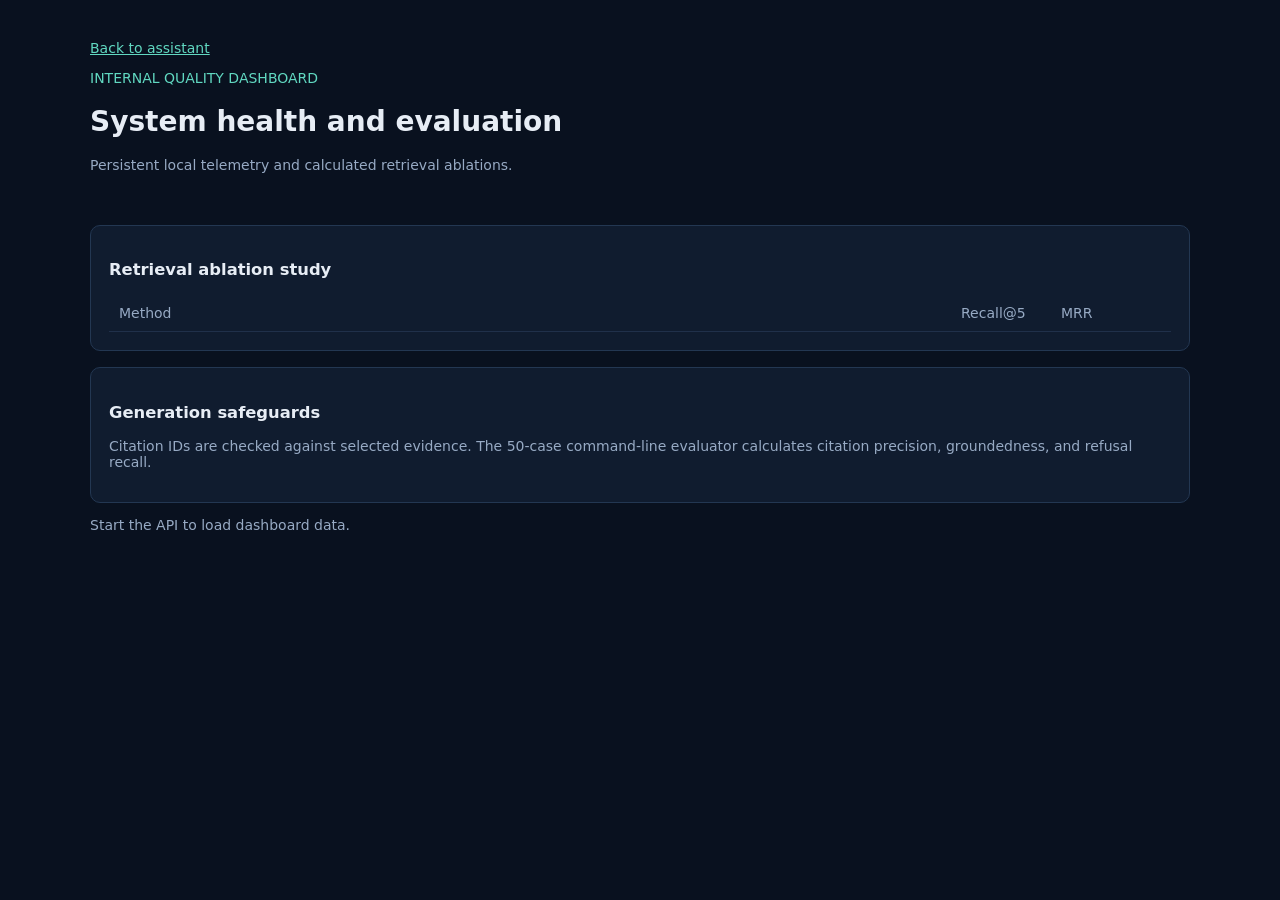
==== frontend/dashboard.html @ 28140f36 "Initial TradeDocs AI portfolio project" ====
<!doctype html><html><head><meta charset="utf-8"><title>TradeDocs AI Evaluation</title><style>body{margin:0;background:#09111f;color:#e7edf5;font:14px system-ui}.wrap{max-width:1100px;margin:auto;padding:40px}.back,.good{color:#61d8c1}.muted{color:#97aac4}.grid{display:grid;grid-template-columns:repeat(4,1fr);gap:14px;margin:26px 0}.card,.panel{background:#101c2f;border:1px solid #233752;border-radius:10px;padding:18px}.value{font-size:25px;margin-top:8px}.panel{margin-top:16px}.row{display:grid;grid-template-columns:1fr 100px 100px;padding:10px;border-bottom:1px solid #20304a}@media(max-width:700px){.grid{grid-template-columns:repeat(2,1fr)}}</style></head><body><main class="wrap"><a class="back" href="/">Back to assistant</a><p class="good">INTERNAL QUALITY DASHBOARD</p><h1>System health and evaluation</h1><p class="muted">Persistent local telemetry and calculated retrieval ablations.</p><section class="grid" id="cards"></section><section class="panel"><h3>Retrieval ablation study</h3><div class="row muted"><span>Method</span><span>Recall@5</span><span>MRR</span></div><div id="ablation"></div></section><section class="panel"><h3>Generation safeguards</h3><p class="muted">Citation IDs are checked against selected evidence. The 50-case command-line evaluator calculates citation precision, groundedness, and refusal recall.</p></section></main><script>const fmt=v=>v==null?'--':v<=1?(v*100).toFixed(0)+'%':v.toFixed(1)+' ms';Promise.all([fetch('/metrics').then(r=>r.json()),fetch('/evaluation/results').then(r=>r.json())]).then(([m,e])=>{cards.innerHTML=[['Total queries',m.total_queries],['Helpful rate',m.helpful_rate],['p50 latency',m.p50_latency_ms],['Insufficient evidence',m.unanswerable_rate]].map(x=>`<article class="card"><div class="muted">${x[0]}</div><div class="value">${fmt(x[1])}</div></article>`).join('');ablation.innerHTML=Object.entries(e.retrieval).map(([k,v])=>`<div class="row"><span>${k.replace('_',' + ')}</span><span class="good">${fmt(v.recall_at_5)}</span><span>${v.mrr}</span></div>`).join('')}).catch(()=>document.querySelector('.wrap').insertAdjacentHTML('beforeend','<p class="muted">Start the API to load dashboard data.</p>'))</script></body></html>
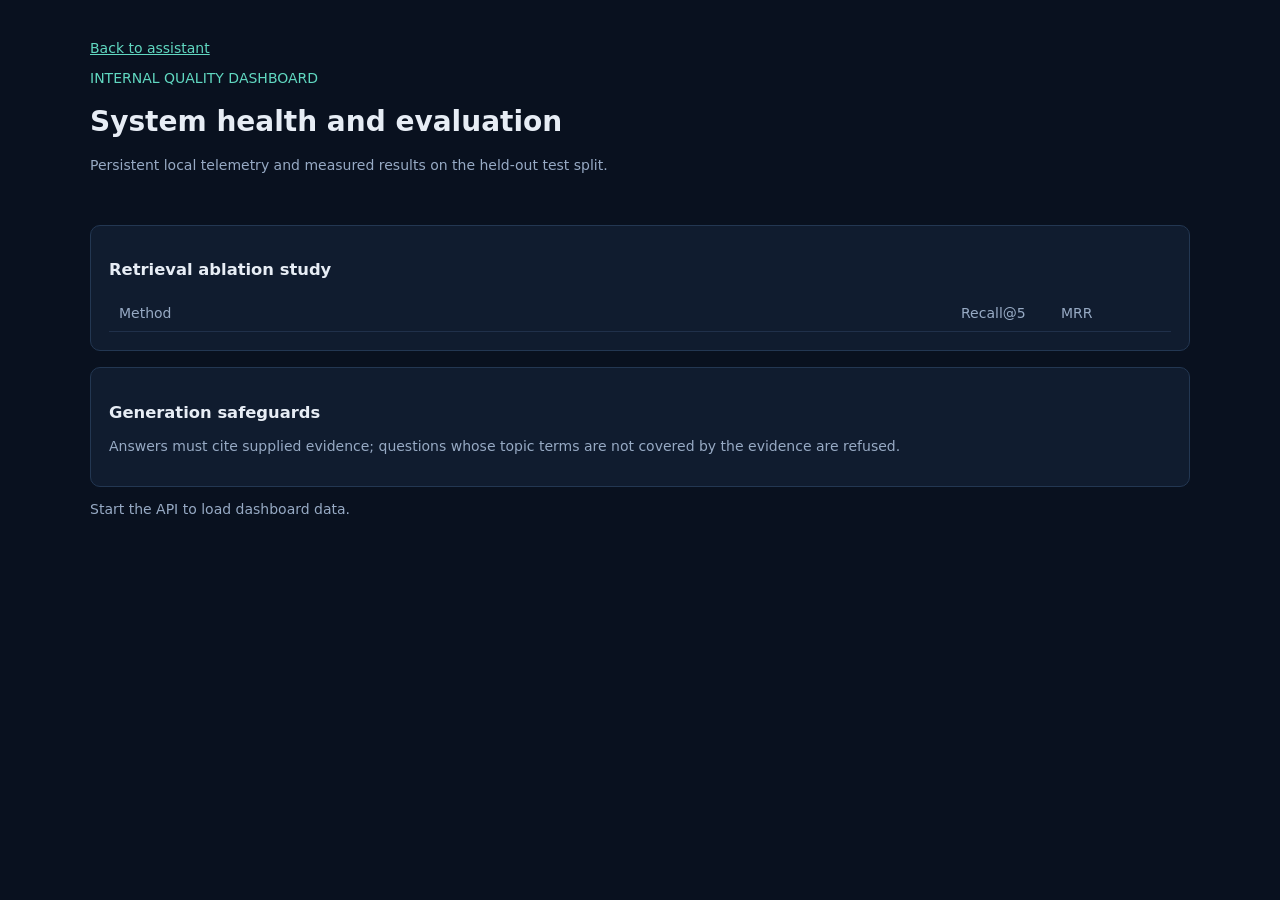
==== commit b03b9471: "Rebuild grounding, refusal and evaluation; add LLM providers, MCP server and CI - Replace template a" ====
--- a/frontend/dashboard.html
+++ b/frontend/dashboard.html
@@ -1 +1 @@
-<!doctype html><html><head><meta charset="utf-8"><title>TradeDocs AI Evaluation</title><style>body{margin:0;background:#09111f;color:#e7edf5;font:14px system-ui}.wrap{max-width:1100px;margin:auto;padding:40px}.back,.good{color:#61d8c1}.muted{color:#97aac4}.grid{display:grid;grid-template-columns:repeat(4,1fr);gap:14px;margin:26px 0}.card,.panel{background:#101c2f;border:1px solid #233752;border-radius:10px;padding:18px}.value{font-size:25px;margin-top:8px}.panel{margin-top:16px}.row{display:grid;grid-template-columns:1fr 100px 100px;padding:10px;border-bottom:1px solid #20304a}@media(max-width:700px){.grid{grid-template-columns:repeat(2,1fr)}}</style></head><body><main class="wrap"><a class="back" href="/">Back to assistant</a><p class="good">INTERNAL QUALITY DASHBOARD</p><h1>System health and evaluation</h1><p class="muted">Persistent local telemetry and calculated retrieval ablations.</p><section class="grid" id="cards"></section><section class="panel"><h3>Retrieval ablation study</h3><div class="row muted"><span>Method</span><span>Recall@5</span><span>MRR</span></div><div id="ablation"></div></section><section class="panel"><h3>Generation safeguards</h3><p class="muted">Citation IDs are checked against selected evidence. The 50-case command-line evaluator calculates citation precision, groundedness, and refusal recall.</p></section></main><script>const fmt=v=>v==null?'--':v<=1?(v*100).toFixed(0)+'%':v.toFixed(1)+' ms';Promise.all([fetch('/metrics').then(r=>r.json()),fetch('/evaluation/results').then(r=>r.json())]).then(([m,e])=>{cards.innerHTML=[['Total queries',m.total_queries],['Helpful rate',m.helpful_rate],['p50 latency',m.p50_latency_ms],['Insufficient evidence',m.unanswerable_rate]].map(x=>`<article class="card"><div class="muted">${x[0]}</div><div class="value">${fmt(x[1])}</div></article>`).join('');ablation.innerHTML=Object.entries(e.retrieval).map(([k,v])=>`<div class="row"><span>${k.replace('_',' + ')}</span><span class="good">${fmt(v.recall_at_5)}</span><span>${v.mrr}</span></div>`).join('')}).catch(()=>document.querySelector('.wrap').insertAdjacentHTML('beforeend','<p class="muted">Start the API to load dashboard data.</p>'))</script></body></html>
+<!doctype html><html><head><meta charset="utf-8"><title>TradeDocs AI Evaluation</title><style>body{margin:0;background:#09111f;color:#e7edf5;font:14px system-ui}.wrap{max-width:1100px;margin:auto;padding:40px}.back,.good{color:#61d8c1}.muted{color:#97aac4}.grid{display:grid;grid-template-columns:repeat(4,1fr);gap:14px;margin:26px 0}.card,.panel{background:#101c2f;border:1px solid #233752;border-radius:10px;padding:18px}.value{font-size:25px;margin-top:8px}.panel{margin-top:16px}.row{display:grid;grid-template-columns:1fr 100px 100px;padding:10px;border-bottom:1px solid #20304a}@media(max-width:700px){.grid{grid-template-columns:repeat(2,1fr)}}</style></head><body><main class="wrap"><a class="back" href="/">Back to assistant</a><p class="good">INTERNAL QUALITY DASHBOARD</p><h1>System health and evaluation</h1><p class="muted">Persistent local telemetry and measured results on the held-out test split.</p><section class="grid" id="cards"></section><section class="panel"><h3>Retrieval ablation study</h3><div class="row muted"><span>Method</span><span>Recall@5</span><span>MRR</span></div><div id="ablation"></div></section><section class="panel"><h3>Generation safeguards</h3><p class="muted">Answers must cite supplied evidence; questions whose topic terms are not covered by the evidence are refused. <span id="answers"></span></p></section></main><script>const fmt=v=>v==null?'--':v<=1?(v*100).toFixed(0)+'%':v.toFixed(1)+' ms';Promise.all([fetch('/metrics').then(r=>r.json()),fetch('/evaluation/results').then(r=>r.json())]).then(([m,e])=>{cards.innerHTML=[['Total queries',m.total_queries],['Helpful rate',m.helpful_rate],['p50 latency',m.p50_latency_ms],['Insufficient evidence',m.unanswerable_rate]].map(x=>`<article class="card"><div class="muted">${x[0]}</div><div class="value">${fmt(x[1])}</div></article>`).join('');const t=e.splits.test;answers.textContent=`Test split: ${fmt(t.answers.refusal_recall_on_unanswerable)} of unanswerable questions refused, ${fmt(t.answers.answer_rate_on_answerable)} of answerable questions answered, citation precision ${fmt(t.answers.citation_precision)}.`;ablation.innerHTML=Object.entries(t.retrieval).map(([k,v])=>`<div class="row"><span>${k.replace('_',' + ')}</span><span class="good">${fmt(v.recall_at_5)}</span><span>${v.mrr}</span></div>`).join('')}).catch(()=>document.querySelector('.wrap').insertAdjacentHTML('beforeend','<p class="muted">Start the API to load dashboard data.</p>'))</script></body></html>
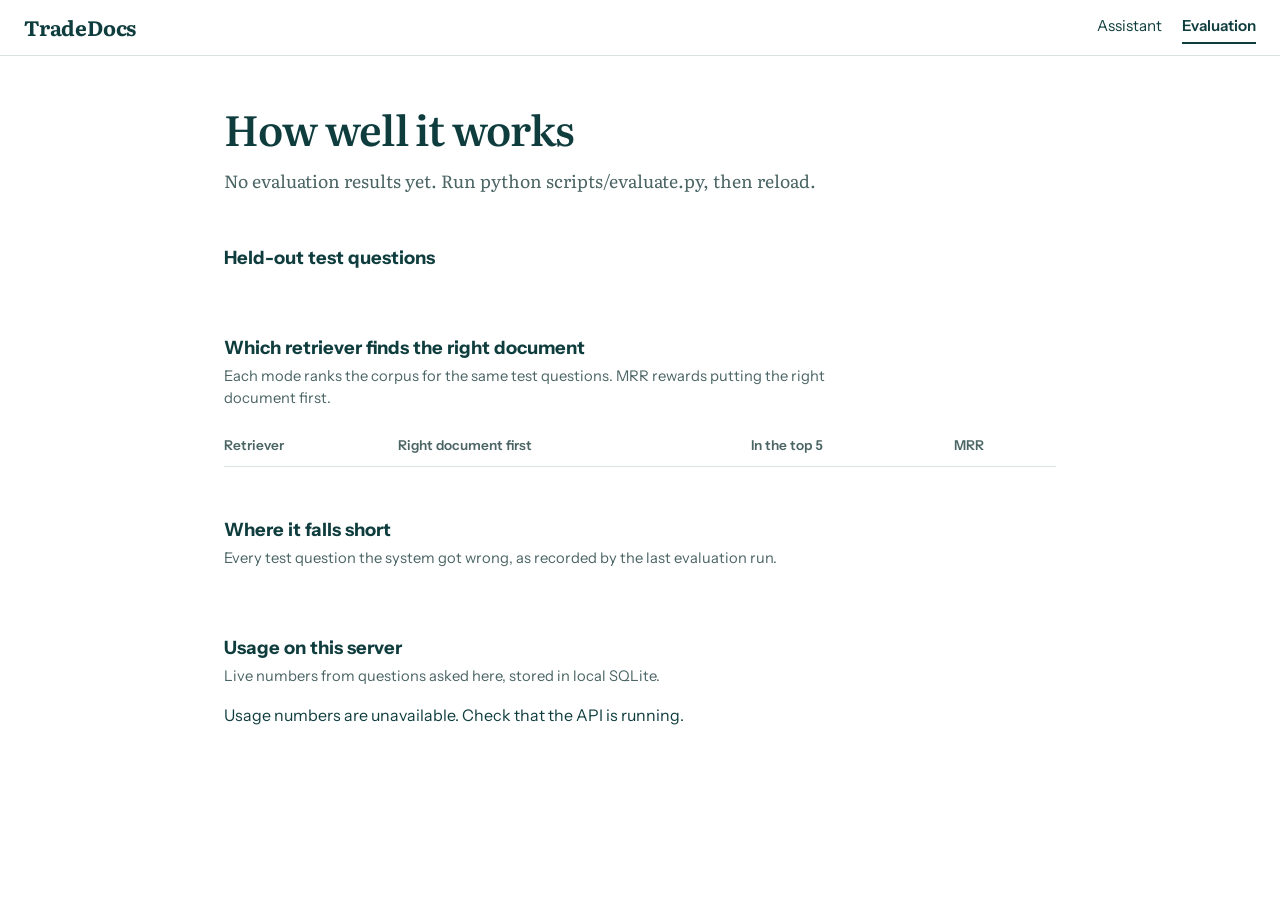
==== commit 72b89b96: "Redesign the web interface around checkable citations - Citations open the source beside the answer " ====
--- a/frontend/dashboard.html
+++ b/frontend/dashboard.html
@@ -1 +1,55 @@
-<!doctype html><html><head><meta charset="utf-8"><title>TradeDocs AI Evaluation</title><style>body{margin:0;background:#09111f;color:#e7edf5;font:14px system-ui}.wrap{max-width:1100px;margin:auto;padding:40px}.back,.good{color:#61d8c1}.muted{color:#97aac4}.grid{display:grid;grid-template-columns:repeat(4,1fr);gap:14px;margin:26px 0}.card,.panel{background:#101c2f;border:1px solid #233752;border-radius:10px;padding:18px}.value{font-size:25px;margin-top:8px}.panel{margin-top:16px}.row{display:grid;grid-template-columns:1fr 100px 100px;padding:10px;border-bottom:1px solid #20304a}@media(max-width:700px){.grid{grid-template-columns:repeat(2,1fr)}}</style></head><body><main class="wrap"><a class="back" href="/">Back to assistant</a><p class="good">INTERNAL QUALITY DASHBOARD</p><h1>System health and evaluation</h1><p class="muted">Persistent local telemetry and measured results on the held-out test split.</p><section class="grid" id="cards"></section><section class="panel"><h3>Retrieval ablation study</h3><div class="row muted"><span>Method</span><span>Recall@5</span><span>MRR</span></div><div id="ablation"></div></section><section class="panel"><h3>Generation safeguards</h3><p class="muted">Answers must cite supplied evidence; questions whose topic terms are not covered by the evidence are refused. <span id="answers"></span></p></section></main><script>const fmt=v=>v==null?'--':v<=1?(v*100).toFixed(0)+'%':v.toFixed(1)+' ms';Promise.all([fetch('/metrics').then(r=>r.json()),fetch('/evaluation/results').then(r=>r.json())]).then(([m,e])=>{cards.innerHTML=[['Total queries',m.total_queries],['Helpful rate',m.helpful_rate],['p50 latency',m.p50_latency_ms],['Insufficient evidence',m.unanswerable_rate]].map(x=>`<article class="card"><div class="muted">${x[0]}</div><div class="value">${fmt(x[1])}</div></article>`).join('');const t=e.splits.test;answers.textContent=`Test split: ${fmt(t.answers.refusal_recall_on_unanswerable)} of unanswerable questions refused, ${fmt(t.answers.answer_rate_on_answerable)} of answerable questions answered, citation precision ${fmt(t.answers.citation_precision)}.`;ablation.innerHTML=Object.entries(t.retrieval).map(([k,v])=>`<div class="row"><span>${k.replace('_',' + ')}</span><span class="good">${fmt(v.recall_at_5)}</span><span>${v.mrr}</span></div>`).join('')}).catch(()=>document.querySelector('.wrap').insertAdjacentHTML('beforeend','<p class="muted">Start the API to load dashboard data.</p>'))</script></body></html>
+<!doctype html>
+<html lang="en">
+<head>
+<meta charset="utf-8">
+<meta name="viewport" content="width=device-width, initial-scale=1">
+<title>TradeDocs evaluation</title>
+<link rel="preconnect" href="https://fonts.googleapis.com">
+<link rel="preconnect" href="https://fonts.gstatic.com" crossorigin>
+<link href="https://fonts.googleapis.com/css2?family=Instrument+Sans:wght@400..700&family=Literata:opsz,wght@7..72,400..700&display=swap" rel="stylesheet">
+<link rel="stylesheet" href="style.css">
+</head>
+<body>
+<header class="masthead">
+  <a class="wordmark" href="/">TradeDocs</a>
+  <nav aria-label="Main">
+    <a href="/">Assistant</a>
+    <a href="/dashboard.html" aria-current="page">Evaluation</a>
+  </nav>
+</header>
+
+<main class="report">
+  <header class="report-head">
+    <h1>How well it works</h1>
+    <p id="intro">Loading the latest evaluation…</p>
+  </header>
+
+  <section aria-labelledby="results-title">
+    <h2 id="results-title">Held-out test questions</h2>
+    <dl class="bars" id="results"></dl>
+  </section>
+
+  <section aria-labelledby="ablation-title">
+    <h2 id="ablation-title">Which retriever finds the right document</h2>
+    <p class="section-note">Each mode ranks the corpus for the same test questions. MRR rewards putting the right document first.</p>
+    <div class="table-wrap"><table id="ablation">
+      <thead><tr><th scope="col">Retriever</th><th scope="col">Right document first</th><th scope="col">In the top 5</th><th scope="col">MRR</th></tr></thead>
+      <tbody></tbody>
+    </table></div>
+  </section>
+
+  <section aria-labelledby="fails-title">
+    <h2 id="fails-title">Where it falls short</h2>
+    <p class="section-note">Every test question the system got wrong, as recorded by the last evaluation run.</p>
+    <ol class="fails" id="fails"></ol>
+  </section>
+
+  <section aria-labelledby="usage-title">
+    <h2 id="usage-title">Usage on this server</h2>
+    <p class="section-note">Live numbers from questions asked here, stored in local SQLite.</p>
+    <dl class="usage" id="usage"></dl>
+  </section>
+</main>
+<script src="dashboard.js"></script>
+</body>
+</html>
--- a/frontend/style.css
+++ b/frontend/style.css
@@ -0,0 +1,226 @@
+:root {
+  --paper: #ffffff;
+  --wash: #f3f6f5;
+  --ink: #0f3d3e;
+  --ink-2: #4b6464;
+  --rule: #d9e2e0;
+  --mark: #ffe873;
+  --mark-edge: #e9c93a;
+  --refuse: #9b3d1f;
+  --refuse-wash: #fbefe9;
+  --focus: #1b6fd1;
+  --serif: "Literata", Georgia, "Times New Roman", serif;
+  --sans: "Instrument Sans", system-ui, -apple-system, "Segoe UI", sans-serif;
+  color: var(--ink);
+  background: var(--paper);
+  font-family: var(--sans);
+  font-size: 16px;
+}
+* { box-sizing: border-box; }
+body { margin: 0; background: var(--paper); line-height: 1.5; }
+h1, h2, h3 { margin: 0; line-height: 1.2; }
+p { margin: 0; }
+a { color: var(--ink); }
+button, input, textarea { font: inherit; color: inherit; }
+:focus-visible { outline: 3px solid var(--focus); outline-offset: 2px; }
+.visually-hidden { position: absolute; width: 1px; height: 1px; overflow: hidden; clip: rect(0 0 0 0); white-space: nowrap; }
+.quiet { color: var(--ink-2); font-size: .9rem; }
+.link-btn { background: none; border: 0; padding: 0; cursor: pointer; text-decoration: underline; text-underline-offset: 3px; }
+
+/* Masthead */
+.masthead {
+  display: flex; align-items: center; justify-content: space-between; gap: 16px;
+  padding: 0 24px; height: 56px; border-bottom: 1px solid var(--rule); background: var(--paper);
+}
+.wordmark { font-family: var(--serif); font-weight: 700; font-size: 1.3rem; text-decoration: none; letter-spacing: -.01em; }
+.masthead nav { display: flex; gap: 20px; align-items: center; font-size: .95rem; }
+.masthead nav a { text-decoration: none; padding: 4px 0; border-bottom: 2px solid transparent; }
+.masthead nav a[aria-current="page"] { border-bottom-color: var(--ink); font-weight: 600; }
+.only-narrow, .only-phone { display: none; }
+
+/* Three-part desk */
+.desk { display: grid; grid-template-columns: 260px minmax(0, 1fr) minmax(360px, 34%); grid-template-rows: minmax(0, 1fr); height: calc(100vh - 56px); height: calc(100dvh - 56px); }
+.desk > * { min-height: 0; }
+.library, .reader { overflow-y: auto; }
+.reader, .thread { position: relative; }
+
+/* Library */
+.library { border-right: 1px solid var(--rule); padding: 20px 18px 32px; background: var(--wash); }
+.library-head { display: flex; justify-content: space-between; align-items: baseline; margin-bottom: 12px; }
+.library h2 { font-size: 1rem; }
+#filter { width: 100%; padding: 8px 10px; border: 1px solid var(--rule); border-radius: 4px; background: var(--paper); margin-bottom: 16px; }
+.shelf { margin-bottom: 18px; }
+.shelf h3 { font-size: .85rem; font-weight: 600; color: var(--ink-2); margin-bottom: 6px; }
+.shelf ul { list-style: none; margin: 0; padding: 0; }
+.shelf li button {
+  display: block; width: 100%; text-align: left; background: none; border: 0; cursor: pointer;
+  padding: 5px 8px; margin-left: -8px; border-radius: 4px; font-size: .92rem; line-height: 1.3;
+}
+.shelf li button:hover { background: #e4ecea; }
+.shelf li button[aria-current="true"] { background: var(--ink); color: #fff; }
+.shelf .badge { font-size: .76rem; color: var(--ink-2); margin-left: 6px; white-space: nowrap; }
+.shelf li button[aria-current="true"] .badge { color: #cfe0de; }
+
+/* Conversation */
+.conversation { display: flex; flex-direction: column; min-width: 0; border-right: 1px solid var(--rule); }
+.thread { flex: 1; overflow-y: auto; padding: 40px clamp(20px, 5vw, 56px) 24px; }
+.thread > * { max-width: 68ch; margin-left: auto; margin-right: auto; }
+.welcome h1 { font-family: var(--serif); font-size: clamp(1.8rem, 3vw, 2.4rem); font-weight: 600; letter-spacing: -.015em; margin-bottom: 12px; }
+.welcome p { font-family: var(--serif); font-size: 1.08rem; line-height: 1.6; color: var(--ink-2); max-width: 56ch; }
+.examples { display: flex; flex-wrap: wrap; gap: 8px; margin-top: 24px; }
+.examples button {
+  text-align: left; cursor: pointer; padding: 8px 12px; border: 1px solid var(--rule); border-radius: 4px;
+  background: var(--paper); font-size: .92rem;
+}
+.examples button:hover { border-color: var(--ink); }
+
+.turn { padding: 28px 0; border-bottom: 1px solid var(--rule); }
+.turn:last-child { border-bottom: 0; }
+.turn .q { font-family: var(--sans); font-size: 1.05rem; font-weight: 600; margin-bottom: 14px; }
+.answer-text { font-family: var(--serif); font-size: 1.12rem; line-height: 1.7; }
+.answer-text .s { border-radius: 2px; transition: background-color .2s; }
+.answer-text .s.lit { background: var(--mark); }
+.cite {
+  font-family: var(--sans); font-size: .72rem; font-weight: 700; vertical-align: .35em; line-height: 1;
+  min-width: 1.45em; padding: 2px 4px; margin: 0 1px; border: 1px solid var(--ink); border-radius: 3px;
+  background: var(--paper); cursor: pointer;
+}
+.cite:hover, .cite[aria-pressed="true"] { background: var(--ink); color: #fff; }
+
+.sources { list-style: none; margin: 18px 0 0; padding: 0; display: grid; gap: 4px; }
+.sources button {
+  display: grid; grid-template-columns: 1.6em 1fr auto; gap: 8px; align-items: baseline; width: 100%;
+  text-align: left; background: none; border: 0; padding: 6px 8px; margin-left: -8px; border-radius: 4px; cursor: pointer; font-size: .92rem;
+}
+.sources button:hover, .sources button[aria-current="true"] { background: var(--wash); }
+.sources .n { font-weight: 700; }
+.sources .v { color: var(--ink-2); font-size: .82rem; white-space: nowrap; }
+
+.coverage { margin-top: 18px; display: grid; gap: 6px; font-size: .86rem; color: var(--ink-2); max-width: 420px; }
+.meter { position: relative; height: 6px; background: var(--rule); border-radius: 3px; }
+.meter .fill { position: absolute; inset: 0 auto 0 0; background: var(--ink); border-radius: 3px; }
+.meter .tick { position: absolute; top: -4px; bottom: -4px; width: 2px; background: var(--ink-2); }
+.refused .meter .fill { background: var(--refuse); }
+
+.turn-foot { display: flex; flex-wrap: wrap; gap: 8px 20px; align-items: center; margin-top: 16px; font-size: .84rem; color: var(--ink-2); }
+.turn-foot button { background: none; border: 1px solid var(--rule); border-radius: 4px; padding: 4px 10px; cursor: pointer; font-size: .84rem; }
+.turn-foot button:hover { border-color: var(--ink); }
+.turn-foot button[aria-pressed="true"] { background: var(--ink); color: #fff; border-color: var(--ink); }
+
+.refusal { border-left: 3px solid var(--refuse); background: var(--refuse-wash); padding: 14px 16px; border-radius: 0 4px 4px 0; }
+.refusal p { font-family: var(--serif); font-size: 1.08rem; }
+.refusal .why { font-family: var(--sans); font-size: .9rem; margin-top: 8px; color: var(--ink); }
+.refusal .missing { font-weight: 600; color: var(--refuse); }
+.nearby { margin-top: 14px; font-size: .9rem; }
+.nearby ul { list-style: none; padding: 0; margin: 6px 0 0; display: flex; flex-wrap: wrap; gap: 6px; }
+.nearby button { border: 1px solid var(--rule); background: var(--paper); border-radius: 4px; padding: 4px 10px; cursor: pointer; font-size: .86rem; }
+.nearby button:hover { border-color: var(--ink); }
+
+.thinking { font-family: var(--serif); color: var(--ink-2); font-style: italic; }
+.error { color: var(--refuse); }
+
+/* Composer */
+.composer { display: flex; gap: 10px; align-items: flex-end; padding: 14px clamp(20px, 5vw, 56px) 18px; border-top: 1px solid var(--rule); background: var(--paper); }
+.composer textarea {
+  flex: 1; resize: none; max-height: 160px; padding: 11px 12px; border: 1px solid var(--ink-2); border-radius: 4px;
+  line-height: 1.4; background: var(--paper);
+}
+.ask { background: var(--ink); color: #fff; border: 0; border-radius: 4px; padding: 11px 20px; font-weight: 600; cursor: pointer; }
+.ask:disabled { opacity: .6; cursor: progress; }
+
+/* Reader */
+.reader { padding: 28px 28px 40px; background: var(--paper); }
+.reader-empty h2 { font-size: 1rem; margin-bottom: 6px; }
+.reader-empty p { color: var(--ink-2); font-size: .92rem; max-width: 36ch; }
+.reader-bar { margin-bottom: 8px; }
+#reader-title { font-family: var(--serif); font-size: 1.45rem; font-weight: 600; letter-spacing: -.01em; }
+.doc-meta { color: var(--ink-2); font-size: .88rem; margin-top: 6px; }
+.doc-meta .state { font-weight: 600; color: var(--ink); }
+.doc-meta .state.old { color: var(--refuse); }
+.versions { display: flex; flex-wrap: wrap; gap: 6px; margin-top: 14px; }
+.versions:empty { display: none; }
+.versions button { border: 1px solid var(--rule); background: var(--paper); border-radius: 4px; padding: 4px 10px; font-size: .85rem; cursor: pointer; }
+.versions button[aria-pressed="true"] { background: var(--ink); color: #fff; border-color: var(--ink); }
+.doc-body { margin-top: 20px; font-family: var(--serif); font-size: 1.03rem; line-height: 1.75; }
+.doc-body .s { padding: 1px 0; }
+.doc-body mark {
+  color: inherit; padding: 1px 2px; border-radius: 2px;
+  background: linear-gradient(var(--mark), var(--mark)) no-repeat 0 0 / 100% 100%;
+  box-shadow: inset 0 -2px 0 var(--mark-edge);
+}
+.doc-body mark.sweep { animation: sweep .55s ease-out both; }
+@keyframes sweep { from { background-size: 0% 100%; } to { background-size: 100% 100%; } }
+.tags { display: flex; flex-wrap: wrap; gap: 6px; margin-top: 22px; }
+.tags span { font-size: .78rem; color: var(--ink-2); background: var(--wash); padding: 2px 8px; border-radius: 3px; }
+
+/* Version comparison */
+.compare { margin-top: 20px; display: grid; gap: 18px; }
+.compare h3 { font-size: .9rem; margin-bottom: 8px; }
+.compare h3 .quiet { font-weight: 400; }
+.compare ol { margin: 0; padding-left: 20px; font-family: var(--serif); font-size: 1rem; line-height: 1.65; display: grid; gap: 6px; }
+.compare .then li { color: var(--ink-2); }
+.compare .num { font-weight: 700; color: var(--ink); background: var(--wash); padding: 0 3px; border-radius: 2px; }
+.compare .now .num { background: var(--mark); }
+.compare .same { opacity: .65; }
+
+/* Narrow screens */
+@media (max-width: 1180px) {
+  .desk { grid-template-columns: minmax(0, 1fr) minmax(340px, 40%); }
+  .only-narrow { display: inline; }
+  .library {
+    position: fixed; z-index: 20; inset: 56px auto 0 0; width: min(320px, 88vw);
+    transform: translateX(-102%); transition: transform .2s ease-out;
+  }
+  .library.open { transform: none; box-shadow: 4px 0 24px rgb(15 61 62 / .12); }
+}
+@media (max-width: 760px) {
+  .only-phone { display: inline; }
+  .masthead { padding: 0 16px; }
+  .masthead nav { gap: 14px; font-size: .9rem; }
+  .desk { grid-template-columns: 1fr; }
+  .conversation { border-right: 0; }
+  .thread { padding: 28px 16px 16px; }
+  .composer { padding: 12px 16px 14px; }
+  .reader {
+    position: fixed; z-index: 30; inset: 56px 0 0 0; padding: 18px 16px 32px;
+    transform: translateY(102%); transition: transform .22s ease-out;
+  }
+  .reader.open { transform: none; }
+  .reader-empty { display: none; }
+}
+@media (prefers-reduced-motion: reduce) {
+  *, *::before, *::after { transition: none !important; animation: none !important; }
+}
+
+/* Evaluation report */
+.report { max-width: 880px; margin: 0 auto; padding: 48px 24px 72px; display: grid; gap: 52px; }
+.report-head h1 { font-family: var(--serif); font-size: clamp(2rem, 4vw, 2.6rem); font-weight: 600; letter-spacing: -.015em; margin-bottom: 12px; }
+.report-head p { font-family: var(--serif); font-size: 1.1rem; line-height: 1.65; color: var(--ink-2); max-width: 62ch; }
+.report h2 { font-size: 1.15rem; margin-bottom: 6px; }
+.section-note { color: var(--ink-2); font-size: .92rem; margin-bottom: 16px; max-width: 64ch; }
+.bars { margin: 16px 0 0; display: grid; gap: 14px; }
+.bar-row { display: grid; grid-template-columns: minmax(0, 1.1fr) minmax(0, 1fr); gap: 16px; align-items: center; }
+.bar-row dt { font-size: .98rem; }
+.bar-row dt span { display: block; color: var(--ink-2); font-size: .82rem; }
+.bar-row dd { margin: 0; display: grid; grid-template-columns: 1fr 4.2em; gap: 12px; align-items: center; }
+.bar-row .track { height: 10px; background: var(--wash); border-radius: 2px; position: relative; overflow: hidden; }
+.bar-row .fill { position: absolute; inset: 0 auto 0 0; background: var(--ink); }
+.bar-row strong { text-align: right; font-variant-numeric: tabular-nums; }
+.table-wrap { overflow-x: auto; }
+table { border-collapse: collapse; width: 100%; font-variant-numeric: tabular-nums; }
+th, td { text-align: left; padding: 10px 12px 10px 0; border-bottom: 1px solid var(--rule); font-size: .95rem; }
+thead th { font-weight: 600; color: var(--ink-2); font-size: .85rem; }
+tbody th { font-weight: 500; }
+td.best { font-weight: 700; background: linear-gradient(var(--mark), var(--mark)) no-repeat 0 50% / 3.6em 70%; }
+.fails { margin: 0; padding-left: 22px; display: grid; gap: 18px; }
+.fq { font-weight: 600; }
+.fp { color: var(--refuse); font-size: .9rem; margin-top: 2px; }
+.fa { font-family: var(--serif); color: var(--ink-2); margin-top: 6px; line-height: 1.6; font-size: .98rem; }
+.usage { display: grid; grid-template-columns: repeat(auto-fit, minmax(150px, 1fr)); gap: 16px; margin: 0; }
+.usage div { border-top: 2px solid var(--ink); padding-top: 8px; }
+.usage dt { color: var(--ink-2); font-size: .85rem; }
+.usage dd { margin: 4px 0 0; font-family: var(--serif); font-size: 1.5rem; font-weight: 600; }
+@media (max-width: 640px) {
+  .report { padding: 32px 16px 56px; gap: 40px; }
+  .bar-row { grid-template-columns: 1fr; gap: 6px; }
+}
